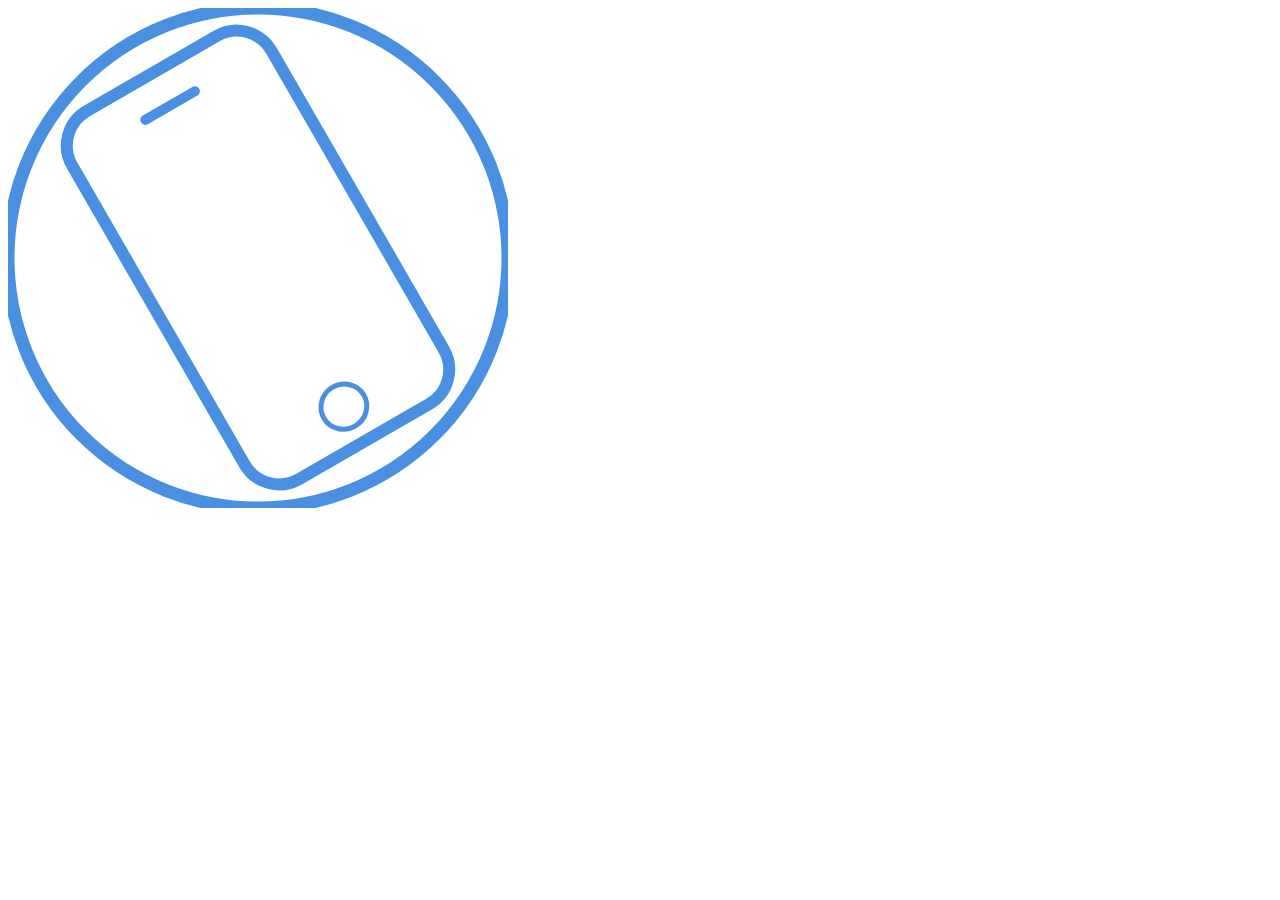
==== anim.html @ c5829024 "aniationthing" ====
<!DOCTYPE html>
<html>
<head>
	<title>
		Animation
	</title>

	<link rel="stylesheet" type="text/css" href="css/svganim.css">

</head>
<body>

<svg width="500px" height="500px" viewBox="0 0 500 500" version="1.1" xmlns="http://www.w3.org/2000/svg" xmlns:xlink="http://www.w3.org/1999/xlink" xmlns:sketch="http://www.bohemiancoding.com/sketch/ns">
    <!-- Generator: Sketch 3.0.3 (7892) - http://www.bohemiancoding.com/sketch -->
    <title>MACLogo</title>
    <desc>Created with Sketch.</desc>
    <defs></defs>

    <g id="Page-1" stroke="none" stroke-width="1" fill="none" fill-rule="evenodd" sketch:type="MSPage">
        <g class="circle" id="A4" sketch:type="MSArtboardGroup" stroke="#4990E2">
            
            <circle class = "c" stroke="##4990E2" id="Oval-1" stroke-width="13" sketch:type="MSShapeGroup" cx="250" cy="250" r="250"> </circle>

            <g id="Rectangle-1-+-Oval-2-+-Line-2" sketch:type="MSLayerGroup" transform="translate(250.000000, 249.500000) rotate(-30.000000) translate(-250.000000, -249.500000) translate(135.000000, 37.000000)">
                <rect class = "c2" id="Rectangle-1" stroke-width="12" stroke-linecap="round" stroke-linejoin="bevel" sketch:type="MSShapeGroup" x="0" y="0" width="230" height="425" rx="40"></rect>
                <ellipse id="Oval-2" stroke-width="5" sketch:type="MSShapeGroup" cx="114.808013" cy="384.59507" rx="23.0383973" ry="22.4471831"></ellipse>
                <path d="M86.2020033,36.9565217 L143.511449,36.9565217" id="Line" stroke-width="10" stroke-linecap="round" sketch:type="MSShapeGroup"></path>
            </g>
        </g>
    </g>
</svg>

</body>
</html>
---- css/svganim.css ----
.c {
    stroke-dasharray: 2000;
    stroke-dashoffset: 2000;
    -webkit-animation:spin 3s linear forwards;
}

.c2 {
    stroke-dasharray: 2000;
    stroke-dashoffset: -1500;
    -webkit-animation:spin 2s linear forwards;
    /*-webkit-animation-direction: reverse;*/
}

.c3 {
    stroke-dasharray: 200;
    stroke-dashoffset: 200;
    -webkit-animation:spin s linear forwards;
}

@-webkit-keyframes spin { 
  to {
    stroke-dashoffset: 0;
  }
}
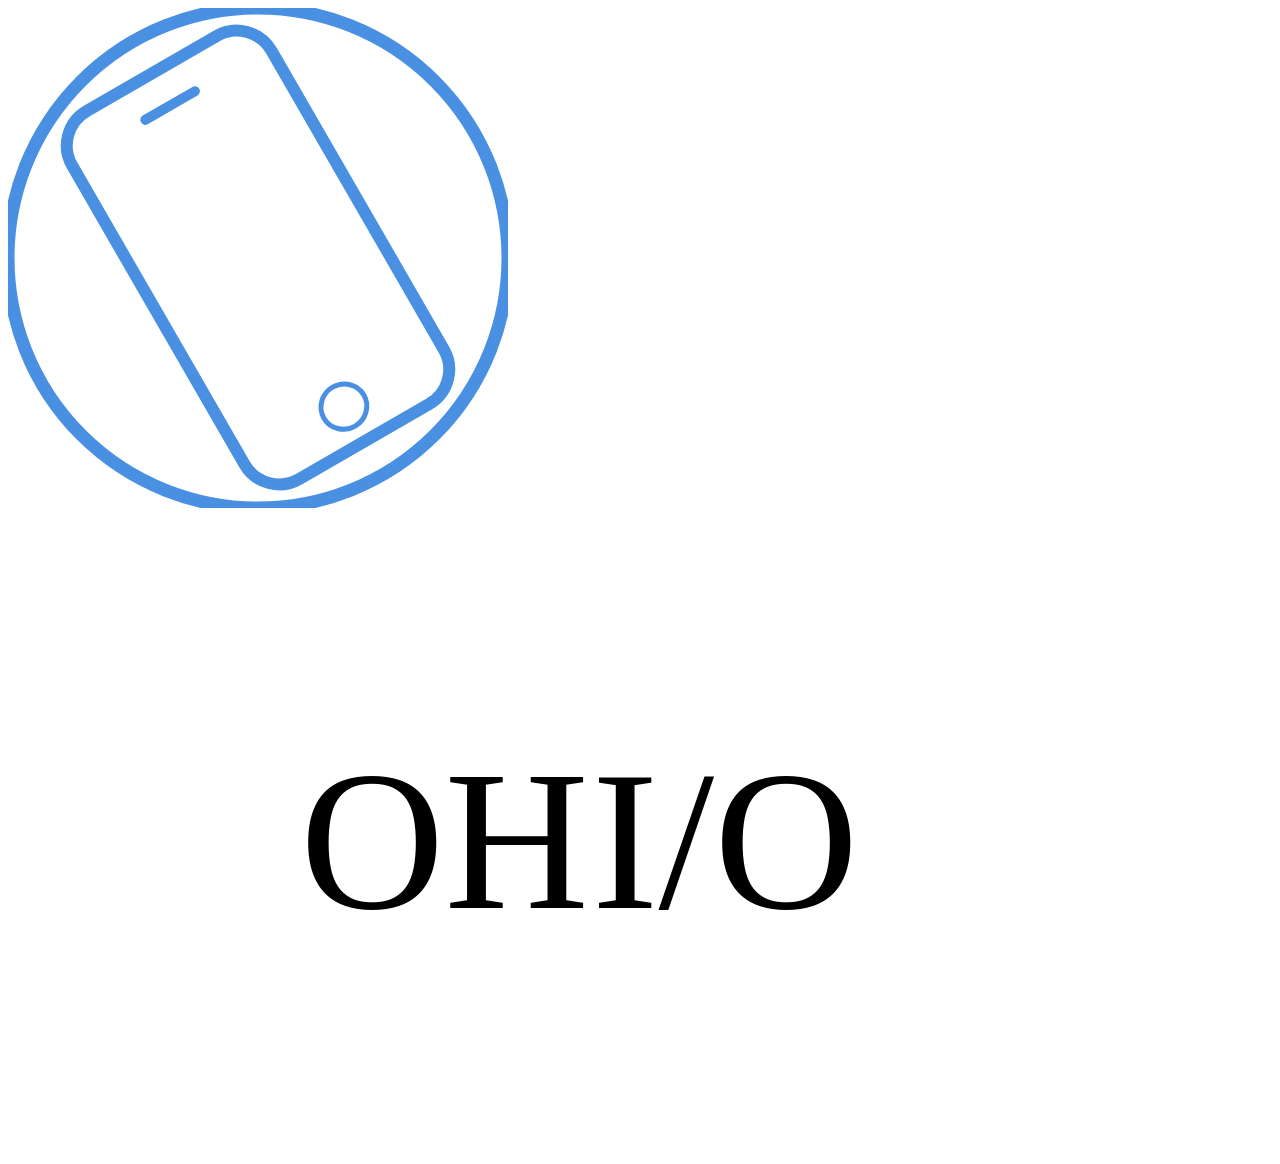
==== commit 0e22f943: "Updated webite" ====
--- a/anim.html
+++ b/anim.html
@@ -30,5 +30,23 @@
     </g>
 </svg>
 
+
+<br>
+
+<svg width="1136px" height="640px" viewBox="0 0 1136 640" version="1.1" xmlns="http://www.w3.org/2000/svg" xmlns:xlink="http://www.w3.org/1999/xlink" xmlns:sketch="http://www.bohemiancoding.com/sketch/ns">
+    <!-- Generator: Sketch 3.0.3 (7892) - http://www.bohemiancoding.com/sketch -->
+    <title>Landscape</title>
+    <desc>Created with Sketch.</desc>
+    <defs></defs>
+    <g class = "c" id="Page-1" stroke="none" stroke-width="1" fill="none" fill-rule="evenodd" sketch:type="MSPage">
+        <g class = "c" stroke = "#0" id="Landscape" sketch:type="MSArtboardGroup" font-weight="260" font-family="Proxima Nova" fill="#000000" font-size="200" font-style="condensed">
+            <text id="OHI/O" sketch:type="MSTextLayer">
+                <tspan x="292" y="396">OH</tspan>
+                <tspan x="583.8" y="396" font-weight="normal">I/O</tspan>
+            </text>
+        </g>
+    </g>
+</svg>
+
 </body>
 </html>
